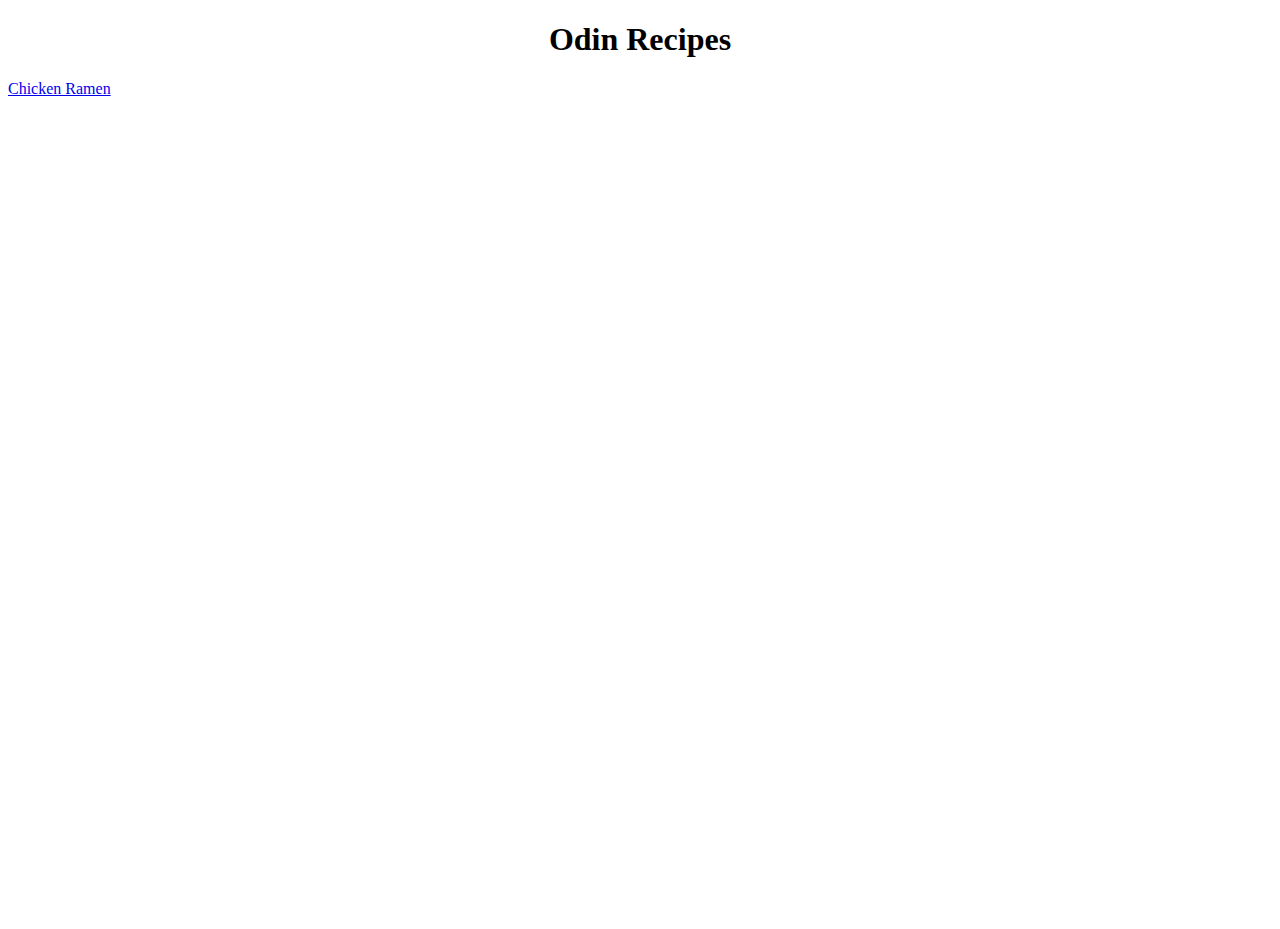
==== index.html @ c27c0617 "removed '/' at the anchor link before the word 'recipes'" ====
<!DOCTYPE html>
<html lang="en">

<head>
    <meta charset="UTF-8">
    <meta name="viewport" content="width=device-width, initial-scale=1.0">
    <title>Document</title>
    <meta name="author" content="Tinashe Chadzuka">
    <meta name="description" content="Tinashe Chadzuka's Website">
    <link rel="stylesheet" href="css/style.css">
</head>

<body>
    <h1>Odin Recipes</h1>

    <a href="recipes/ramen.html" target="_blank" rel="noreferrer noopener">Chicken Ramen</a>
</body>

</html>
---- css/style.css ----
body {
    min-height: 100vh;
}

h1 {
    text-align: center;
}

h3 {
    margin-bottom: 0;
}

img {
    display: block;
    border-radius: 50%;
    width: 400px;
    height: 400px;
}

.container-for-ramen {
    display: grid;
    place-items: center;
}

.ingredients {
    width: 50%;
    padding-top: 20px;
    margin: 0 auto;
}

ul li {
    font-weight: 700;
    color: rgba(58, 57, 57, 0.829);
    line-height: 40px;
}

.preparation {
    width: 70%;
    margin: 0 auto;
    border-top: 2px solid black;
    text-align: justify;
    font-weight: 700;
}

ol li {
    line-height: 20px;
    padding: 10px;
}

.home-botton {
    text-align: center;
}

.home-botton a {
    text-decoration: none;
    padding: 15px;
    border-radius: 20px;
    background-color: gold;
    color: blue;
}
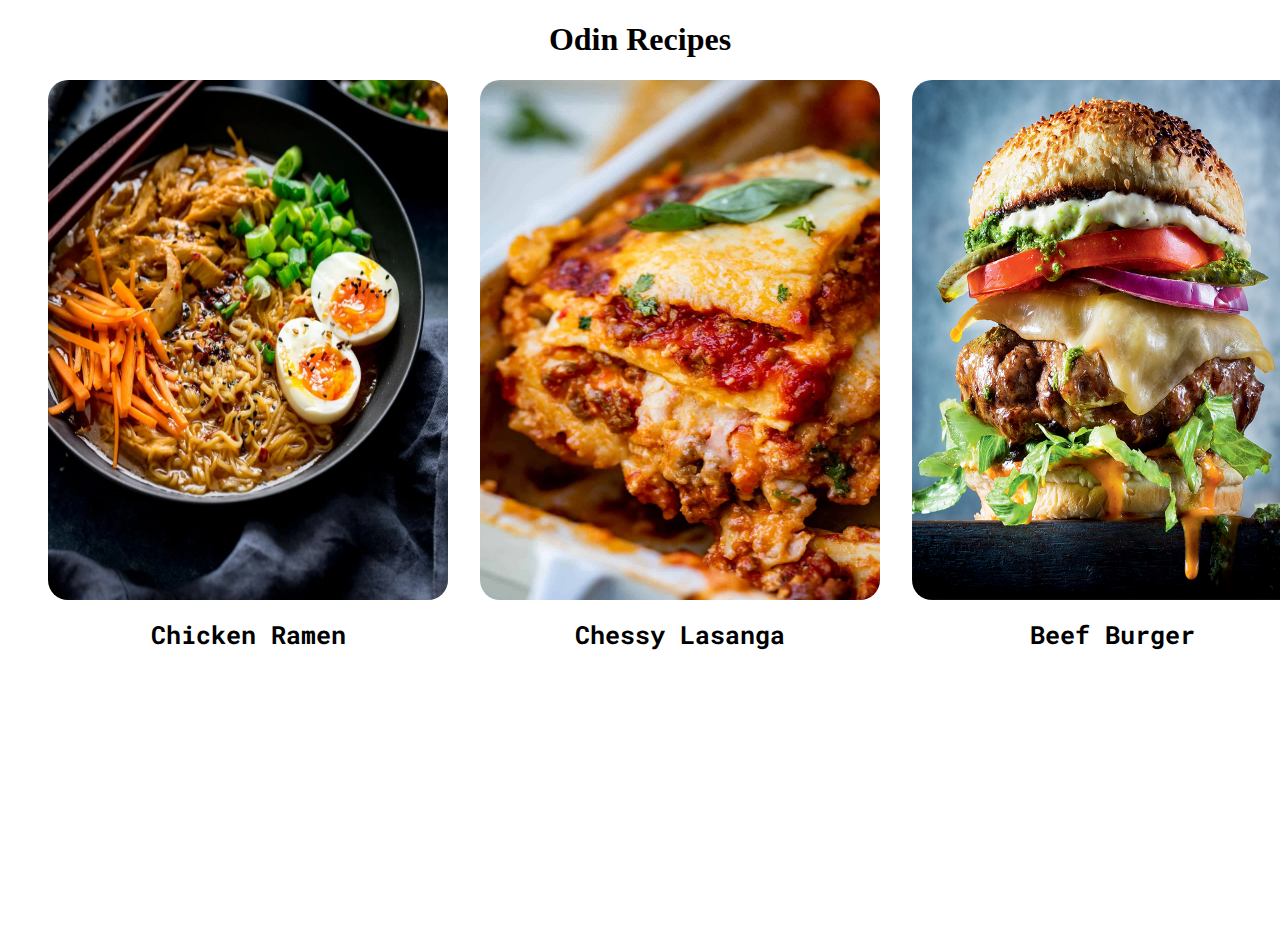
==== commit 2b0f844f: "Created a class called 'recipes' and added two more recipes in an ul with some images" ====
--- a/index.html
+++ b/index.html
@@ -13,7 +13,22 @@
 <body>
     <h1>Odin Recipes</h1>
 
-    <a href="recipes/ramen.html" target="_blank" rel="noreferrer noopener">Chicken Ramen</a>
+    <div class="recipes">
+        <ul>
+            <li>
+                <a href="recipes/ramen.html"><img src="imgs/homePageChickenRamen.jpg" alt="Chicken Ramen" title="Chicken Ramen" loading="lazy"></a>
+                <figcaption>Chicken Ramen</figcaption>
+            </li>
+            <li>
+                <a href="recipes/lasanga.html"><img src="imgs/homePageLasanga.jpg" alt="Lasanga" title="Lasanga" loading="lazy"></a>
+                <figcaption>Chessy Lasanga</figcaption>
+            </li>
+            <li>
+                <a href="./recipes/burger.html"><img src="imgs/homePageBeefBurger.png" alt="Beef Burger" title="Beef Burger" loading="lazy"></a>
+                <figcaption>Beef Burger</figcaption>
+            </li>
+        </ul>
+    </div>
 </body>
 
 </html>--- a/css/style.css
+++ b/css/style.css
@@ -1,3 +1,4 @@
+@import url('https://fonts.googleapis.com/css2?family=Roboto+Mono:ital,wght@1,200&display=swap');
 body {
     min-height: 100vh;
 }
@@ -6,15 +7,50 @@
     text-align: center;
 }
 
-h3 {
-    margin-bottom: 0;
+
+/* Landing Page */
+
+.recipes img {
+    width: 400px;
+    height: 520px;
+    border-radius: 20px;
+    transition: .2s ease-in-out;
 }
 
-img {
+.recipes img:hover {
+    width: 410px;
+    height: 560px;
+    border-radius: 20px;
+}
+
+.recipes ul {
+    display: flex;
+    gap: 32px;
+}
+
+.recipes ul li {
+    list-style-type: none;
+}
+
+figcaption {
+    color: black;
+    font-size: 25px;
+    text-align: center;
+    font-family: 'Roboto Mono', monospace;
+}
+
+
+/* End of Landing Page */
+
+.chickenRamen {
     display: block;
     border-radius: 50%;
     width: 400px;
     height: 400px;
+}
+
+h3 {
+    margin-bottom: 0;
 }
 
 .container-for-ramen {
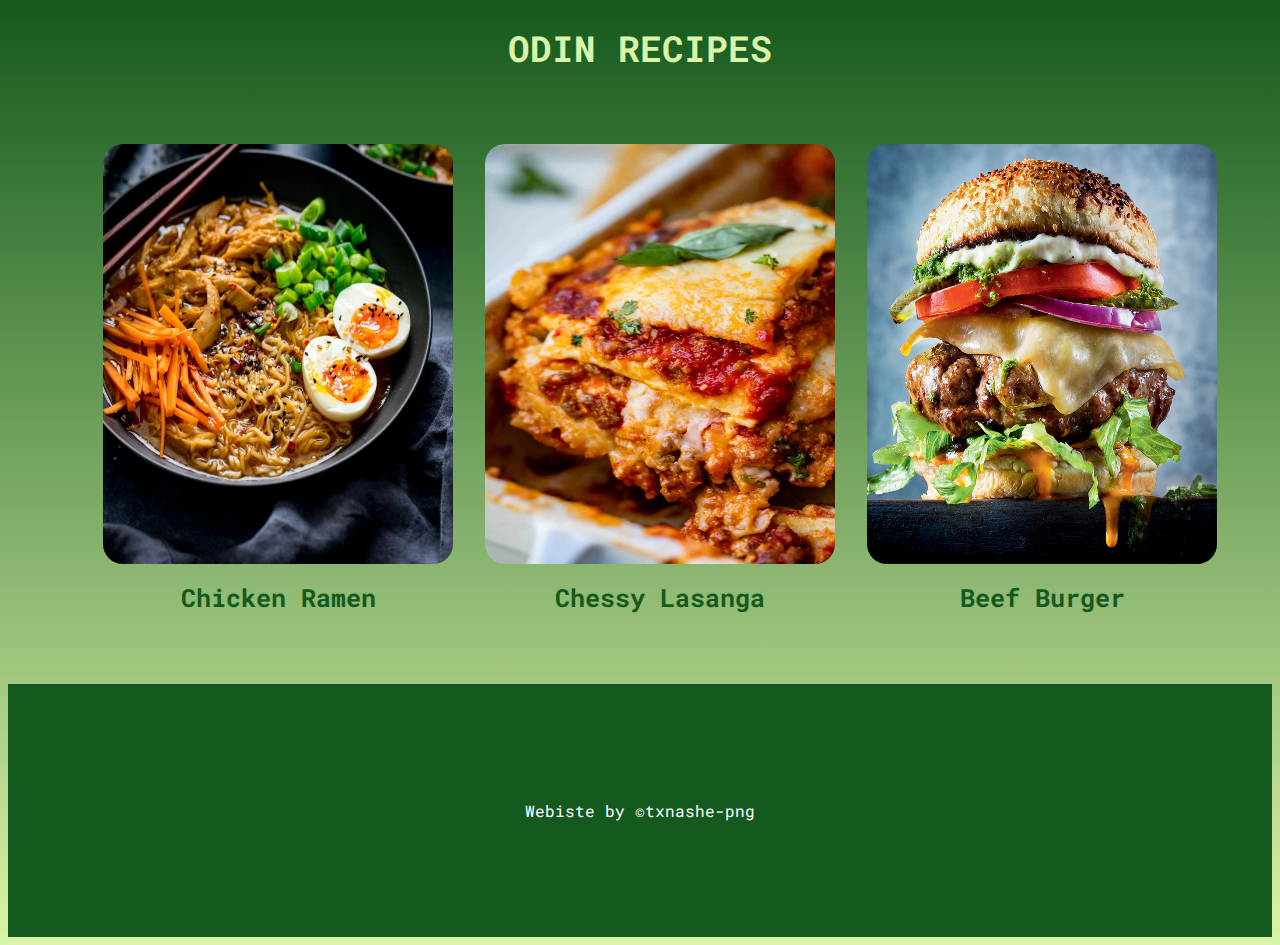
==== commit c9ce4b2c: "Added a Footer to the landing page" ====
--- a/index.html
+++ b/index.html
@@ -2,33 +2,37 @@
 <html lang="en">
 
 <head>
+    <title>Odin Recipes</title>
     <meta charset="UTF-8">
     <meta name="viewport" content="width=device-width, initial-scale=1.0">
-    <title>Document</title>
     <meta name="author" content="Tinashe Chadzuka">
     <meta name="description" content="Tinashe Chadzuka's Website">
-    <link rel="stylesheet" href="css/style.css">
+    <link rel="stylesheet" href="./css/style.css">
+    <link rel="icon" type="image/x-icon" href="./icons/sharingan.png">
 </head>
 
 <body>
-    <h1>Odin Recipes</h1>
+    <h1 class="homeHeading">Odin Recipes</h1>
 
     <div class="recipes">
         <ul>
             <li>
-                <a href="recipes/ramen.html"><img src="imgs/homePageChickenRamen.jpg" alt="Chicken Ramen" title="Chicken Ramen" loading="lazy"></a>
+                <a href="./recipes/ramen.html"><img src="imgs/homePageChickenRamen.jpg" alt="Chicken Ramen" width="1200" height="1200" title="Chicken Ramen" loading="lazy"></a>
                 <figcaption>Chicken Ramen</figcaption>
             </li>
             <li>
-                <a href="recipes/lasanga.html"><img src="imgs/homePageLasanga.jpg" alt="Lasanga" title="Lasanga" loading="lazy"></a>
+                <a href="./recipes/lasanga.html"><img src="imgs/homePageLasanga.jpg" alt="Lasanga" width="1200" height="1800" title="Lasanga" loading="lazy"></a>
                 <figcaption>Chessy Lasanga</figcaption>
             </li>
             <li>
-                <a href="./recipes/burger.html"><img src="imgs/homePageBeefBurger.png" alt="Beef Burger" title="Beef Burger" loading="lazy"></a>
+                <a href="./recipes/burger.html"><img src="imgs/homePageBeefBurger.png" alt="Beef Burger" width="800" height="831" title="Beef Burger" loading="lazy"></a>
                 <figcaption>Beef Burger</figcaption>
             </li>
         </ul>
     </div>
+    <footer>
+        <p>Webiste by &copy;txnashe-png</p>
+    </footer>
 </body>
 
 </html>--- a/css/style.css
+++ b/css/style.css
@@ -1,30 +1,49 @@
 @import url('https://fonts.googleapis.com/css2?family=Roboto+Mono:ital,wght@1,200&display=swap');
+* {
+    box-sizing: border-box;
+}
+
 body {
+    font-size: 100%;
+    font-family: 'Roboto Mono', monospace, sans-serif;
     min-height: 100vh;
+    color: #14591d;
+    background-color: #DBF4A7;
+    background-image: linear-gradient(#14591d, #DBF4A7);
 }
 
 h1 {
+    font-size: 36px;
     text-align: center;
+    font-weight: bolder;
+}
+
+.homeHeading {
+    color: #DBF4A7;
+    text-transform: uppercase;
+    margin-bottom: 2em;
 }
 
 
 /* Landing Page */
 
 .recipes img {
-    width: 400px;
-    height: 520px;
+    width: 350px;
+    height: 420px;
     border-radius: 20px;
     transition: .2s ease-in-out;
 }
 
 .recipes img:hover {
-    width: 410px;
-    height: 560px;
+    width: 360px;
+    height: 460px;
     border-radius: 20px;
 }
 
 .recipes ul {
     display: flex;
+    align-items: center;
+    justify-content: center;
     gap: 32px;
 }
 
@@ -33,10 +52,11 @@
 }
 
 figcaption {
-    color: black;
+    color: #14591d;
     font-size: 25px;
     text-align: center;
     font-family: 'Roboto Mono', monospace;
+    margin-bottom: 50px;
 }
 
 
@@ -93,4 +113,30 @@
     border-radius: 20px;
     background-color: gold;
     color: blue;
+}
+
+footer {
+    color: white;
+    padding: 100px;
+    text-align: center;
+    background-color: #14591d;
+}
+
+@media screen and (max-width: 600px) {
+    h1 {
+        text-align: center;
+    }
+    .recipes ul {
+        display: flex;
+        flex-direction: column;
+        align-items: center;
+        justify-content: center;
+        gap: 32px;
+    }
+    .recipes img {
+        width: 350px;
+        height: 380px;
+        border-radius: 20px;
+        transition: .2s ease-in-out;
+    }
 }